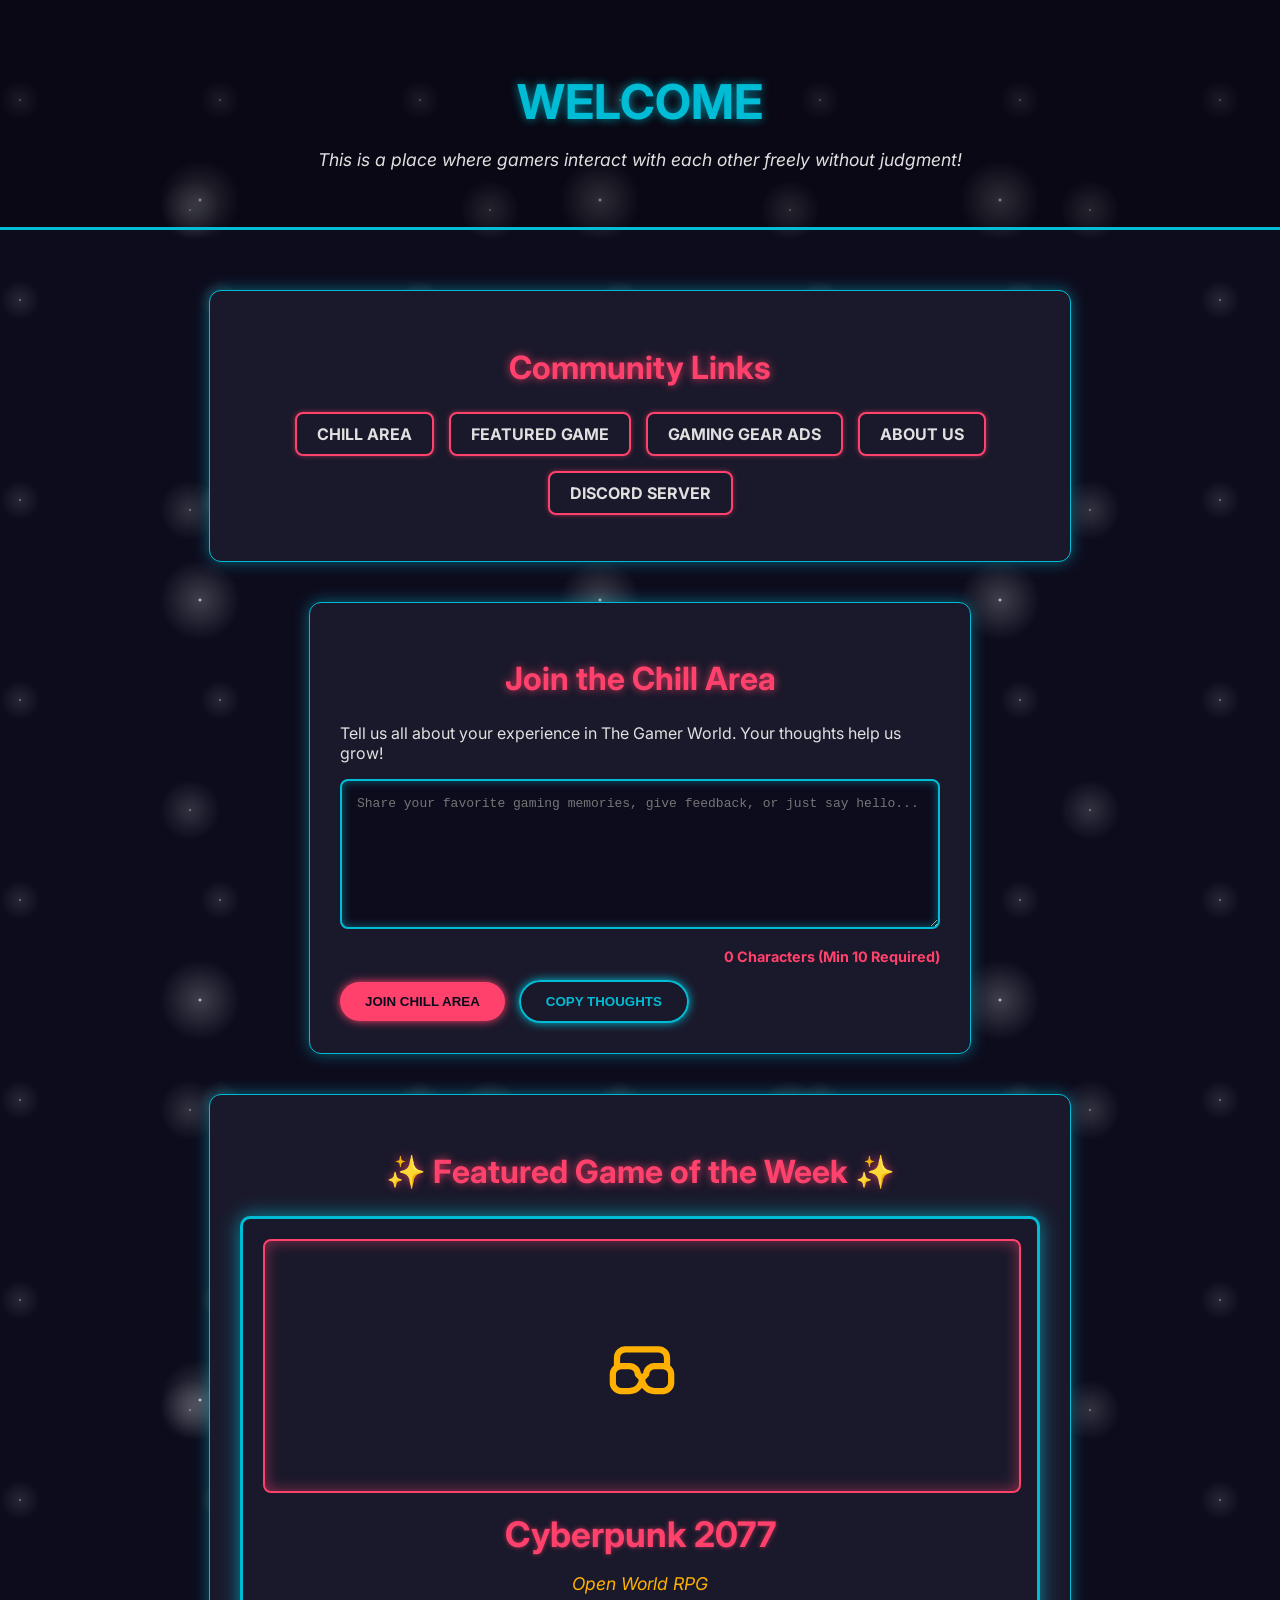
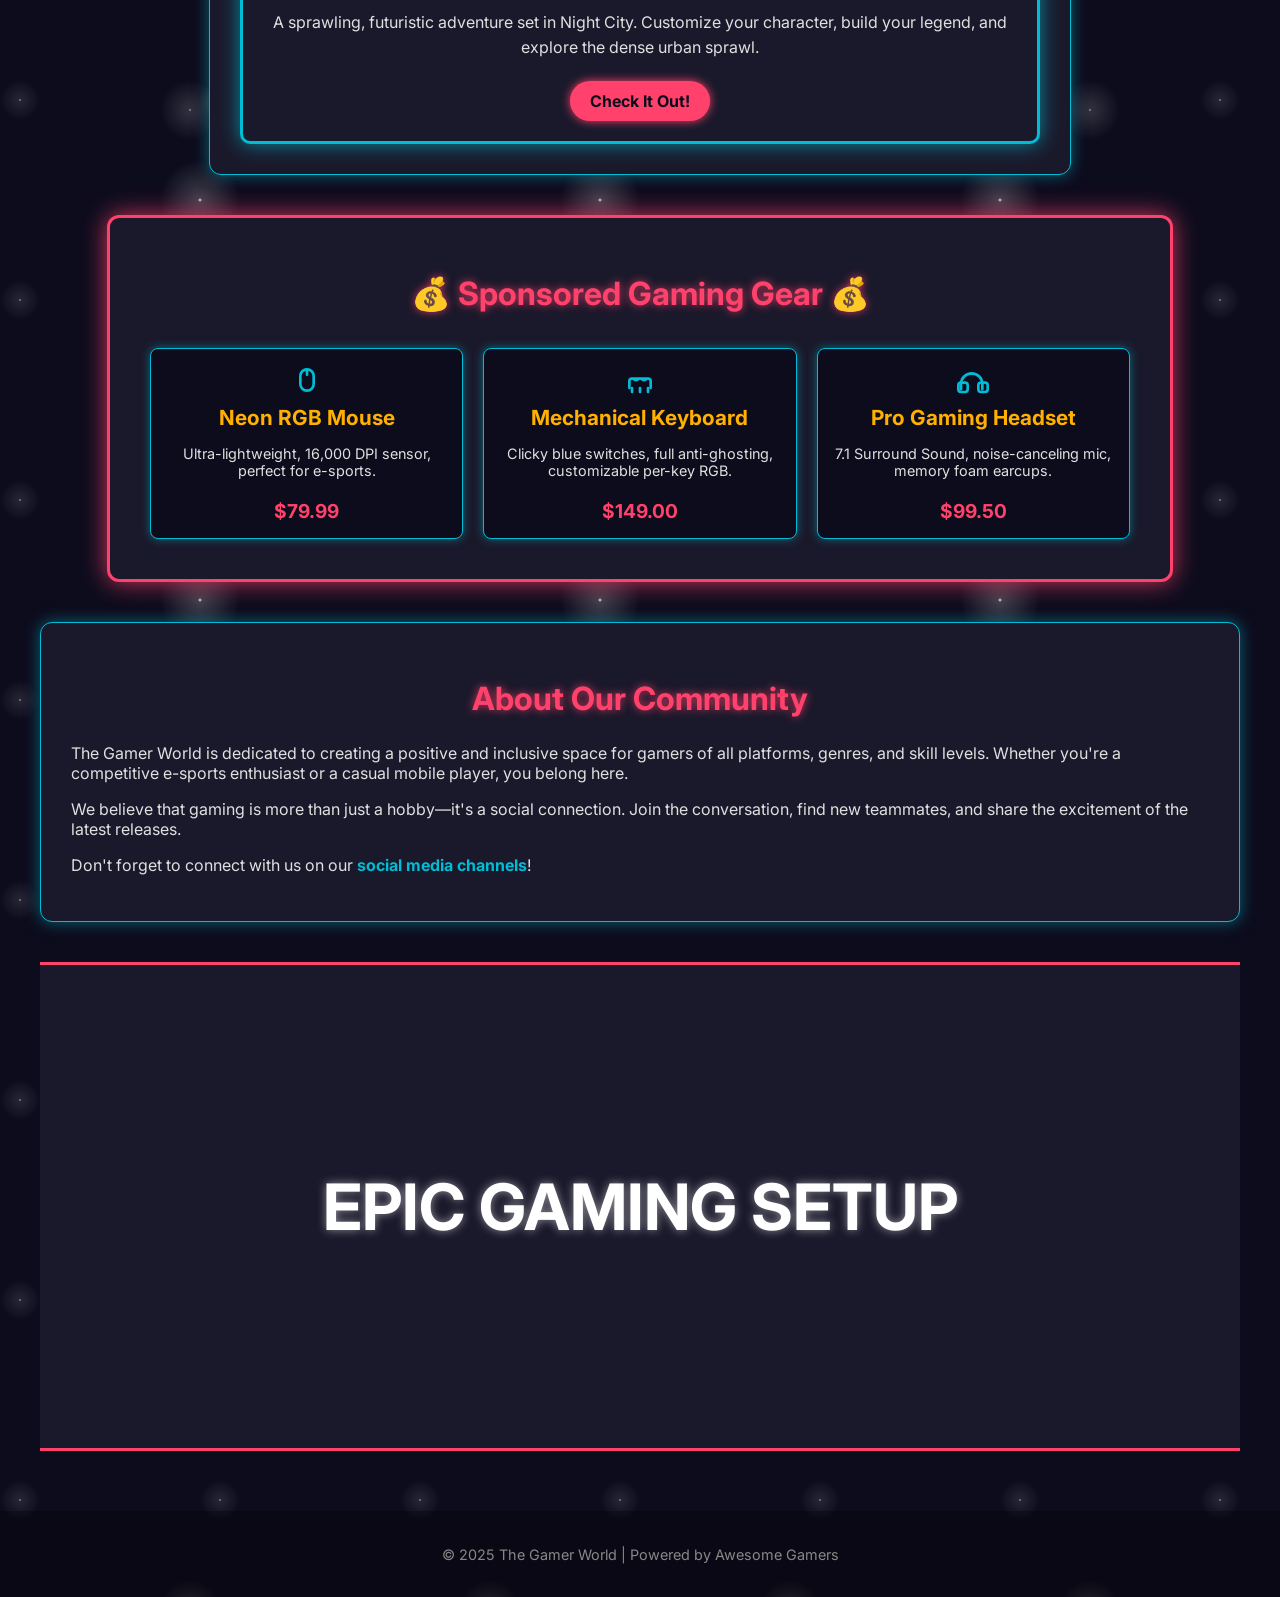
==== index.html @ a00417c7 "Added Google Search Console verification meta tag." ====
<!DOCTYPE html>
<html lang="en">
<head>
    <meta charset="UTF-8">
    <meta name="viewport" content="width=device-width, initial-scale=1.0">
    <title>The Gamer World</title>
    <!-- Google Site Verification Tag -->
    <meta name="google-site-verification" content="vQIybwmgZZuK87jZoPTFZIH_sVvdcBp50T0auGF4S3E" />
    <!-- End Google Site Verification Tag -->
    <link rel="stylesheet" href="styles.css">
    <link href="https://fonts.googleapis.com/css2?family=Inter:wght@400;700&display=swap" rel="stylesheet">
    <style>
        /* Use Inter font globally */
        body { font-family: 'Inter', sans-serif; }
    </style>
</head>
<body>

    <!-- Custom Message Box Overlay -->
    <div id="message-overlay" class="message-overlay">
        <div class="message-box">
            <h4 id="message-title">Alert!</h4>
            <p id="message-content">This is a custom message.</p>
            <button id="message-close-button" class="primary-button">OK, I'm Ready!</button>
        </div>
    </div>

    <!-- INTRUSIVE POP-UP AD -->
    <div id="popup-ad-overlay" class="popup-ad-overlay">
        <div class="popup-ad-box">
            <button id="ad-close-button" class="ad-close-button">X</button>
            <h3>STOP SCROLLING!</h3>
            <p>You've won a free, exclusive, limited-edition RGB Gaming Chair!</p>
            <a href="#" class="ad-cta">CLAIM YOUR PRIZE NOW!</a>
        </div>
    </div>

    <header>
        <h1>WELCOME</h1>
        <p class="tagline">This is a place where gamers interact with each other freely without judgment!</p>
    </header>

    <main>
        <!-- Community Links Section -->
        <section class="links-section">
            <h2 class="section-title">Community Links</h2>
            <nav>
                <ul>
                    <li><a href="#chill-area">Chill Area</a></li>
                    <li><a href="#featured-game-rotator">Featured Game</a></li>
                    <li><a href="#gaming-gear-ads">Gaming Gear Ads</a></li>
                    <li><a href="#about-community">About Us</a></li>
                    <li><a href="https://discord.gg/gaming" target="_blank">Discord Server</a></li>
                </ul>
            </nav>
        </section>

        <!-- Chill Area Section -->
        <section id="chill-area" class="chill-area">
            <h2 class="section-title">Join the Chill Area</h2>
            <p>Tell us all about your experience in The Gamer World. Your thoughts help us grow!</p>
            
            <textarea id="chill-text" placeholder="Share your favorite gaming memories, give feedback, or just say hello..."></textarea>
            
            <!-- Character Counter -->
            <div id="char-counter" class="counter-text">0 Characters (Min 10 Required)</div>
            
            <button id="chill-button" class="primary-button">Join Chill Area</button>
            <button id="copy-button" class="secondary-button">Copy Thoughts</button>
        </section>

        <!-- Featured Game Rotator Section -->
        <section id="featured-game-rotator" class="featured-game-rotator">
            <h2 class="section-title">✨ Featured Game of the Week ✨</h2>
            
            <div id="featured-game-container" class="featured-card">
                
                <!-- This area now only contains the SVG icon container -->
                <div id="game-placeholder" class="game-placeholder">
                    <div id="game-icon-container" style="width: 100px; height: 100px;"></div>
                </div>
                
                <div class="game-details">
                    <h3 id="game-title" class="game-title">Game Title Loading...</h3>
                    <p id="game-genre" class="game-genre">Genre Loading...</p>
                    <p id="game-description" class="game-description">Description loading...</p>
                    <a id="game-link" href="#" class="game-link" target="_blank">Check It Out!</a>
                </div>
            </div>
        </section>
        
        <!-- Gaming Gear Ads Section (New) -->
        <section id="gaming-gear-ads" class="ads-section">
            <h2 class="section-title">💰 Sponsored Gaming Gear 💰</h2>
            <div id="ad-container" class="ad-container">
                <!-- Ad Content will be dynamically inserted here by game.js -->
            </div>
        </section>

        <!-- About Community Section -->
        <section id="about-community" class="about-community">
            <h2 class="section-title">About Our Community</h2>
            <p>The Gamer World is dedicated to creating a positive and inclusive space for gamers of all platforms, genres, and skill levels. Whether you're a competitive e-sports enthusiast or a casual mobile player, you belong here.</p>
            <p>We believe that gaming is more than just a hobby—it's a social connection. Join the conversation, find new teammates, and share the excitement of the latest releases.</p>
            <p>Don't forget to connect with us on our <a href="https://twitter.com/TheGamerWorld" target="_blank" class="inline-link">social media channels</a>!</p>
        </section>

        <!-- Hero Image Placeholder (Fixed Background for Epic Setup) -->
        <div class="hero-image">
            <!-- The background color/image is set via CSS in styles.css -->
            <h2 style="color: white; padding: 100px 0; font-size: 4em; text-shadow: 0 0 10px rgba(255, 255, 255, 0.5);">EPIC GAMING SETUP</h2>
        </div>
    </main>

    <footer>
        <p>&copy; 2025 The Gamer World | Powered by Awesome Gamers</p>
    </footer>

    <script src="game.js"></script>
</body>
</html>
---- styles.css ----
/* --- Global Styles --- */
:root {
    --color-background: #0d0c1d;
    --color-neon-pink: #ff416c;
    --color-neon-cyan: #00bcd4;
    --color-neon-yellow: #ffb000;
    --color-text-light: #e0e0e0;
    --color-card-bg: #1a192b;
}

body {
    background-color: var(--color-background);
    color: var(--color-text-light);
    margin: 0;
    padding: 0;
    min-height: 100vh;
    box-sizing: border-box;
    /* Starfield effect */
    background-image: radial-gradient(white, rgba(255, 255, 255, 0.2) 2px, transparent 40px),
                      radial-gradient(white, rgba(255, 255, 255, 0.15) 1px, transparent 30px),
                      radial-gradient(white, rgba(255, 255, 255, 0.1) 1px, transparent 20px);
    background-size: 400px 400px, 300px 300px, 200px 200px;
    background-position: 0 0, 40px 60px, 120px 200px;
    animation: starfield 60s linear infinite;
}

@keyframes starfield {
    from {
        background-position: 0 0, 40px 60px, 120px 200px;
    }
    to {
        background-position: 400px 400px, 440px 460px, 520px 600px;
    }
}

main {
    max-width: 1200px;
    margin: 0 auto;
    padding: 20px;
}

section {
    background-color: var(--color-card-bg);
    border: 1px solid var(--color-neon-cyan);
    border-radius: 12px;
    padding: 30px;
    margin-bottom: 40px;
    box-shadow: 0 0 15px rgba(0, 188, 212, 0.5); /* Cyan glow */
    transition: transform 0.3s ease-in-out;
}

section:hover {
    transform: translateY(-5px);
}

.section-title {
    color: var(--color-neon-pink);
    text-align: center;
    font-size: 2em;
    margin-bottom: 25px;
    text-shadow: 0 0 8px rgba(255, 65, 108, 0.8);
}

/* --- Header --- */
header {
    text-align: center;
    padding: 40px 20px;
    background: rgba(0, 0, 0, 0.3);
    border-bottom: 3px solid var(--color-neon-cyan);
}

header h1 {
    font-size: 3em;
    color: var(--color-neon-cyan);
    text-shadow: 0 0 10px rgba(0, 188, 212, 0.7);
    margin-bottom: 5px;
}

.tagline {
    color: var(--color-text-light);
    font-style: italic;
    font-size: 1.1em;
}

/* --- Community Links --- */
.links-section {
    max-width: 800px;
    margin: 40px auto;
}

.links-section nav ul {
    list-style: none;
    padding: 0;
    display: flex;
    flex-wrap: wrap;
    justify-content: center;
    gap: 15px;
}

.links-section nav li a {
    display: block;
    padding: 10px 20px;
    text-decoration: none;
    color: var(--color-text-light);
    background: var(--color-card-bg);
    border: 2px solid var(--color-neon-pink);
    border-radius: 8px;
    transition: all 0.3s ease;
    text-transform: uppercase;
    font-weight: bold;
    box-shadow: 0 0 5px rgba(255, 65, 108, 0.5);
}

.links-section nav li a:hover {
    color: var(--color-background);
    background: var(--color-neon-pink);
    box-shadow: 0 0 20px rgba(255, 65, 108, 1);
    transform: scale(1.05);
}


/* --- Chill Area --- */
.chill-area {
    max-width: 600px;
    margin: 40px auto;
}

#chill-text {
    width: 100%;
    height: 150px;
    padding: 15px;
    margin-bottom: 15px;
    border: 2px solid var(--color-neon-cyan);
    border-radius: 8px;
    background-color: var(--color-background);
    color: var(--color-text-light);
    font-size: 1em;
    resize: vertical;
    box-sizing: border-box;
    box-shadow: inset 0 0 10px rgba(0, 188, 212, 0.5);
}

#chill-text:focus {
    outline: none;
    border-color: var(--color-neon-pink);
    box-shadow: 0 0 15px rgba(255, 65, 108, 0.7), inset 0 0 10px rgba(255, 65, 108, 0.5);
}

.counter-text {
    text-align: right;
    font-size: 0.9em;
    margin-bottom: 15px;
    color: var(--color-neon-cyan);
}

.primary-button, .secondary-button {
    padding: 12px 25px;
    border: none;
    border-radius: 25px;
    cursor: pointer;
    font-weight: bold;
    transition: all 0.3s ease;
    text-transform: uppercase;
    margin-right: 10px;
}

.primary-button {
    background-color: var(--color-neon-pink);
    color: var(--color-background);
    box-shadow: 0 0 10px var(--color-neon-pink);
}

.primary-button:hover {
    background-color: #ff608c;
    box-shadow: 0 0 25px var(--color-neon-pink);
    transform: translateY(-2px);
}

.secondary-button {
    background-color: transparent;
    color: var(--color-neon-cyan);
    border: 2px solid var(--color-neon-cyan);
    box-shadow: 0 0 10px var(--color-neon-cyan);
}

.secondary-button:hover {
    background-color: var(--color-neon-cyan);
    color: var(--color-background);
    box-shadow: 0 0 25px var(--color-neon-cyan);
    transform: translateY(-2px);
}

/* --- Featured Game Rotator --- */
.featured-game-rotator {
    max-width: 800px;
    margin: 40px auto;
}

.featured-card {
    display: flex;
    flex-direction: column;
    background-color: #1a192b; /* Slightly darker than section background for contrast */
    padding: 20px;
    border-radius: 10px;
    box-shadow: 0 0 20px rgba(0, 188, 212, 0.7);
    border: 3px solid var(--color-neon-cyan);
    transition: opacity 0.5s ease-in-out; /* For JS fade effect */
}

/* Centering the icon within the placeholder box */
.game-placeholder {
    width: 100%;
    height: 250px; /* Fixed height for visual consistency */
    background-color: rgba(26, 25, 43, 0.8);
    border: 2px solid var(--color-neon-pink);
    border-radius: 8px;
    margin-bottom: 20px;
    display: flex;
    justify-content: center;
    align-items: center;
    text-align: center;
    overflow: hidden;
    box-shadow: inset 0 0 15px rgba(255, 65, 108, 0.5);
}

.game-title {
    color: var(--color-neon-pink);
    font-size: 2.2em;
    margin-top: 0;
    margin-bottom: 5px;
    text-shadow: 0 0 5px rgba(255, 65, 108, 0.6);
    text-align: center;
}

.game-genre {
    color: var(--color-neon-yellow);
    font-size: 1.1em;
    font-style: italic;
    margin-bottom: 15px;
    text-align: center;
}

.game-description {
    line-height: 1.6;
    margin-bottom: 20px;
    text-align: center;
}

.game-link {
    display: block;
    width: fit-content;
    margin: 0 auto;
    padding: 10px 20px;
    text-decoration: none;
    color: var(--color-background);
    background-color: var(--color-neon-pink);
    border-radius: 20px;
    font-weight: bold;
    transition: background-color 0.3s, box-shadow 0.3s;
    box-shadow: 0 0 10px var(--color-neon-pink);
}

.game-link:hover {
    background-color: #ff608c;
    box-shadow: 0 0 20px var(--color-neon-pink);
}

/* --- Ads Section --- */
.ads-section {
    max-width: 1000px;
    margin: 40px auto;
    border: 3px solid var(--color-neon-pink); /* Strong neon border for ads */
    box-shadow: 0 0 25px rgba(255, 65, 108, 0.8);
}

.ad-container {
    display: grid;
    grid-template-columns: repeat(auto-fit, minmax(280px, 1fr));
    gap: 20px;
    padding: 10px;
}

.ad-card {
    background-color: var(--color-background);
    border: 1px solid var(--color-neon-cyan);
    border-radius: 8px;
    padding: 15px;
    text-align: center;
    box-shadow: 0 0 10px rgba(0, 188, 212, 0.5);
    transition: transform 0.3s, box-shadow 0.3s;
    text-decoration: none; /* Make the card clickable */
    color: inherit;
    display: flex;
    flex-direction: column;
    justify-content: space-between;
}

.ad-card:hover {
    transform: scale(1.03);
    box-shadow: 0 0 20px var(--color-neon-yellow);
}

.ad-card h4 {
    color: var(--color-neon-yellow);
    font-size: 1.3em;
    margin: 5px 0 10px 0;
}

.ad-card p {
    font-size: 0.9em;
    margin-bottom: 10px;
}

.ad-price {
    color: var(--color-neon-pink);
    font-weight: bold;
    font-size: 1.2em;
    margin-top: 10px;
}

/* --- About Community --- */
.inline-link {
    color: var(--color-neon-cyan);
    text-decoration: none;
    font-weight: bold;
    transition: color 0.3s;
}

.inline-link:hover {
    color: var(--color-neon-pink);
}

/* --- Hero Image (Epic Setup) --- */
.hero-image {
    text-align: center;
    background-color: #1a192b; 
    padding: 50px 20px;
    margin-bottom: 40px;
    border-top: 3px solid var(--color-neon-pink);
    border-bottom: 3px solid var(--color-neon-pink);
}

/* --- Footer --- */
footer {
    text-align: center;
    padding: 20px 0;
    font-size: 0.9em;
    color: #888;
    background: rgba(0, 0, 0, 0.3);
}

/* --- Custom Message Box (Replaces alert) --- */
.message-overlay {
    position: fixed;
    top: 0;
    left: 0;
    width: 100%;
    height: 100%;
    background-color: rgba(0, 0, 0, 0.8);
    display: none;
    justify-content: center;
    align-items: center;
    z-index: 1000;
}

.message-overlay.visible {
    display: flex;
}

.message-box {
    background-color: var(--color-card-bg);
    padding: 30px;
    border-radius: 15px;
    box-shadow: 0 0 30px var(--color-neon-cyan);
    text-align: center;
    max-width: 400px;
    border: 2px solid var(--color-neon-cyan);
}

.message-box h4 {
    color: var(--color-neon-pink);
    font-size: 1.5em;
    margin-top: 0;
    text-shadow: 0 0 5px rgba(255, 65, 108, 0.8);
}

.message-box p {
    color: var(--color-text-light);
    margin-bottom: 20px;
}

/* --- Pop-up Ad Overlay (Intrusive Ad) --- */
.popup-ad-overlay {
    position: fixed;
    top: 0;
    left: 0;
    width: 100%;
    height: 100%;
    background-color: rgba(0, 0, 0, 0.9);
    display: none; /* Hidden by default */
    justify-content: center;
    align-items: center;
    z-index: 2000; /* Higher than message overlay */
    backdrop-filter: blur(5px);
}

.popup-ad-overlay.visible {
    display: flex;
}

.popup-ad-box {
    position: relative;
    background-color: #000000; /* Pure black for contrast */
    padding: 30px;
    border-radius: 15px;
    box-shadow: 0 0 40px var(--color-neon-yellow), 0 0 10px var(--color-neon-pink);
    text-align: center;
    max-width: 500px;
    width: 90%;
    border: 5px solid var(--color-neon-yellow);
    transform: scale(0.8);
    opacity: 0;
    /* Aggressive animation for pop-in */
    animation: popup-enter 0.4s cubic-bezier(0.68, -0.55, 0.27, 1.55) forwards; 
    cursor: pointer;
}

@keyframes popup-enter {
    to {
        transform: scale(1) rotateZ(1deg); /* Slight rotation to feel obnoxious */
        opacity: 1;
    }
}

.popup-ad-box h3 {
    color: var(--color-neon-pink);
    font-size: 2.5em;
    text-shadow: 0 0 10px var(--color-neon-pink);
    margin-top: 0;
    animation: pulse 1.5s infinite alternate; /* Pulsating text effect */
}

.popup-ad-box p {
    color: var(--color-text-light);
    margin-bottom: 20px;
    font-size: 1.2em;
}

.popup-ad-box .ad-cta {
    display: inline-block;
    padding: 15px 30px;
    background: var(--color-neon-yellow);
    color: var(--color-background);
    text-decoration: none;
    font-weight: bold;
    border-radius: 30px;
    box-shadow: 0 0 20px var(--color-neon-yellow);
    transition: transform 0.2s;
}

.popup-ad-box .ad-cta:hover {
    transform: scale(1.05);
}

.ad-close-button {
    position: absolute;
    top: -15px;
    right: -15px;
    width: 40px;
    height: 40px;
    border-radius: 50%;
    background: var(--color-neon-pink);
    color: var(--color-background);
    border: 3px solid var(--color-neon-yellow);
    font-size: 1.2em;
    font-weight: bold;
    cursor: pointer;
    box-shadow: 0 0 15px var(--color-neon-pink);
    line-height: 1;
    z-index: 2001;
    transition: transform 0.2s, background-color 0.2s;
}

.ad-close-button:hover {
    transform: rotate(90deg) scale(1.1);
    background-color: #ff608c;
}

@keyframes pulse {
    from { text-shadow: 0 0 5px var(--color-neon-pink), 0 0 15px rgba(255, 65, 108, 0.4); }
    to { text-shadow: 0 0 10px var(--color-neon-pink), 0 0 25px rgba(255, 65, 108, 0.8); }
}

/* --- Responsive Adjustments --- */
@media (max-width: 600px) {
    .links-section nav ul {
        flex-direction: column;
        gap: 10px;
    }

    .links-section nav li a {
        width: 100%;
        text-align: center;
    }

    .primary-button, .secondary-button {
        display: block;
        width: 100%;
        margin-right: 0;
        margin-bottom: 10px;
    }

    header h1 {
        font-size: 2em;
    }

    .popup-ad-box {
        padding: 20px;
        transform: scale(1) rotateZ(0deg) !important; /* Remove rotation on small screens */
    }
    
    @keyframes popup-enter {
        to {
            transform: scale(1) rotateZ(0deg); 
            opacity: 1;
        }
    }
    
    .popup-ad-box h3 {
        font-size: 1.8em;
    }
}
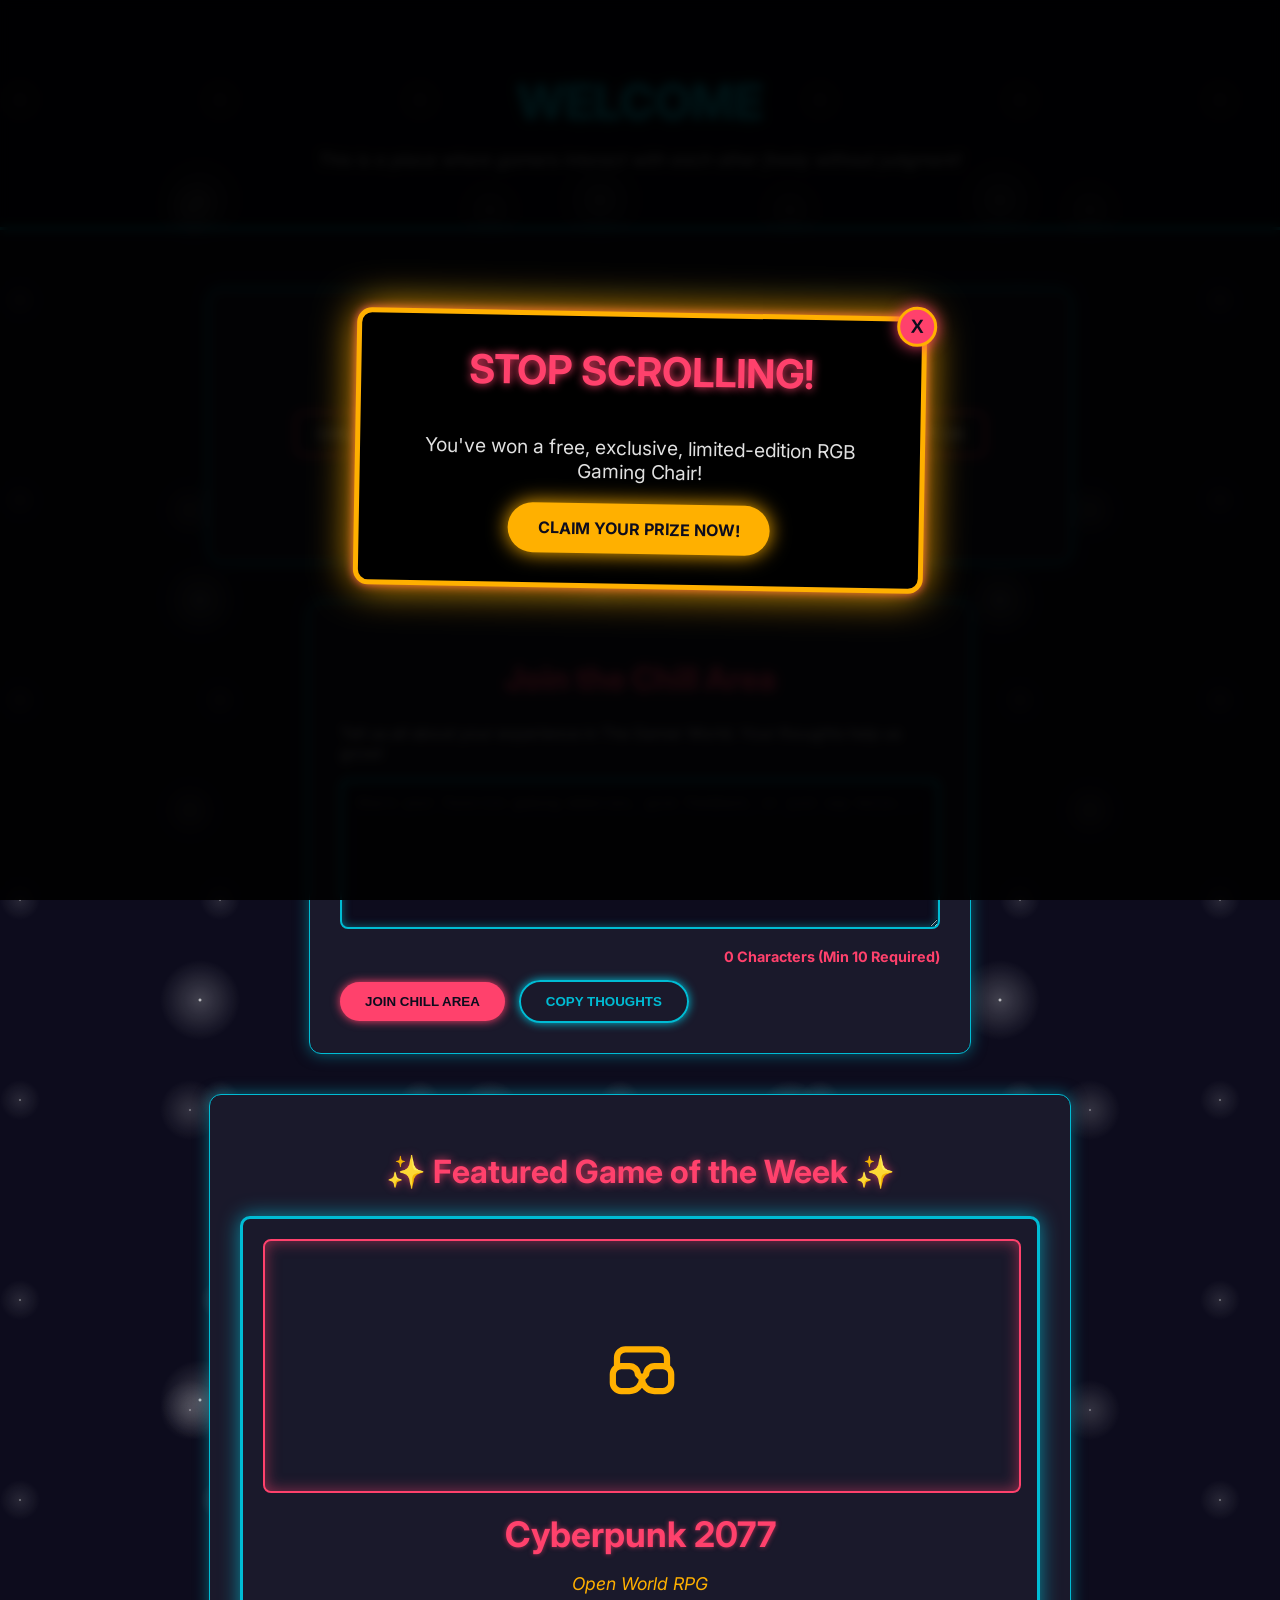
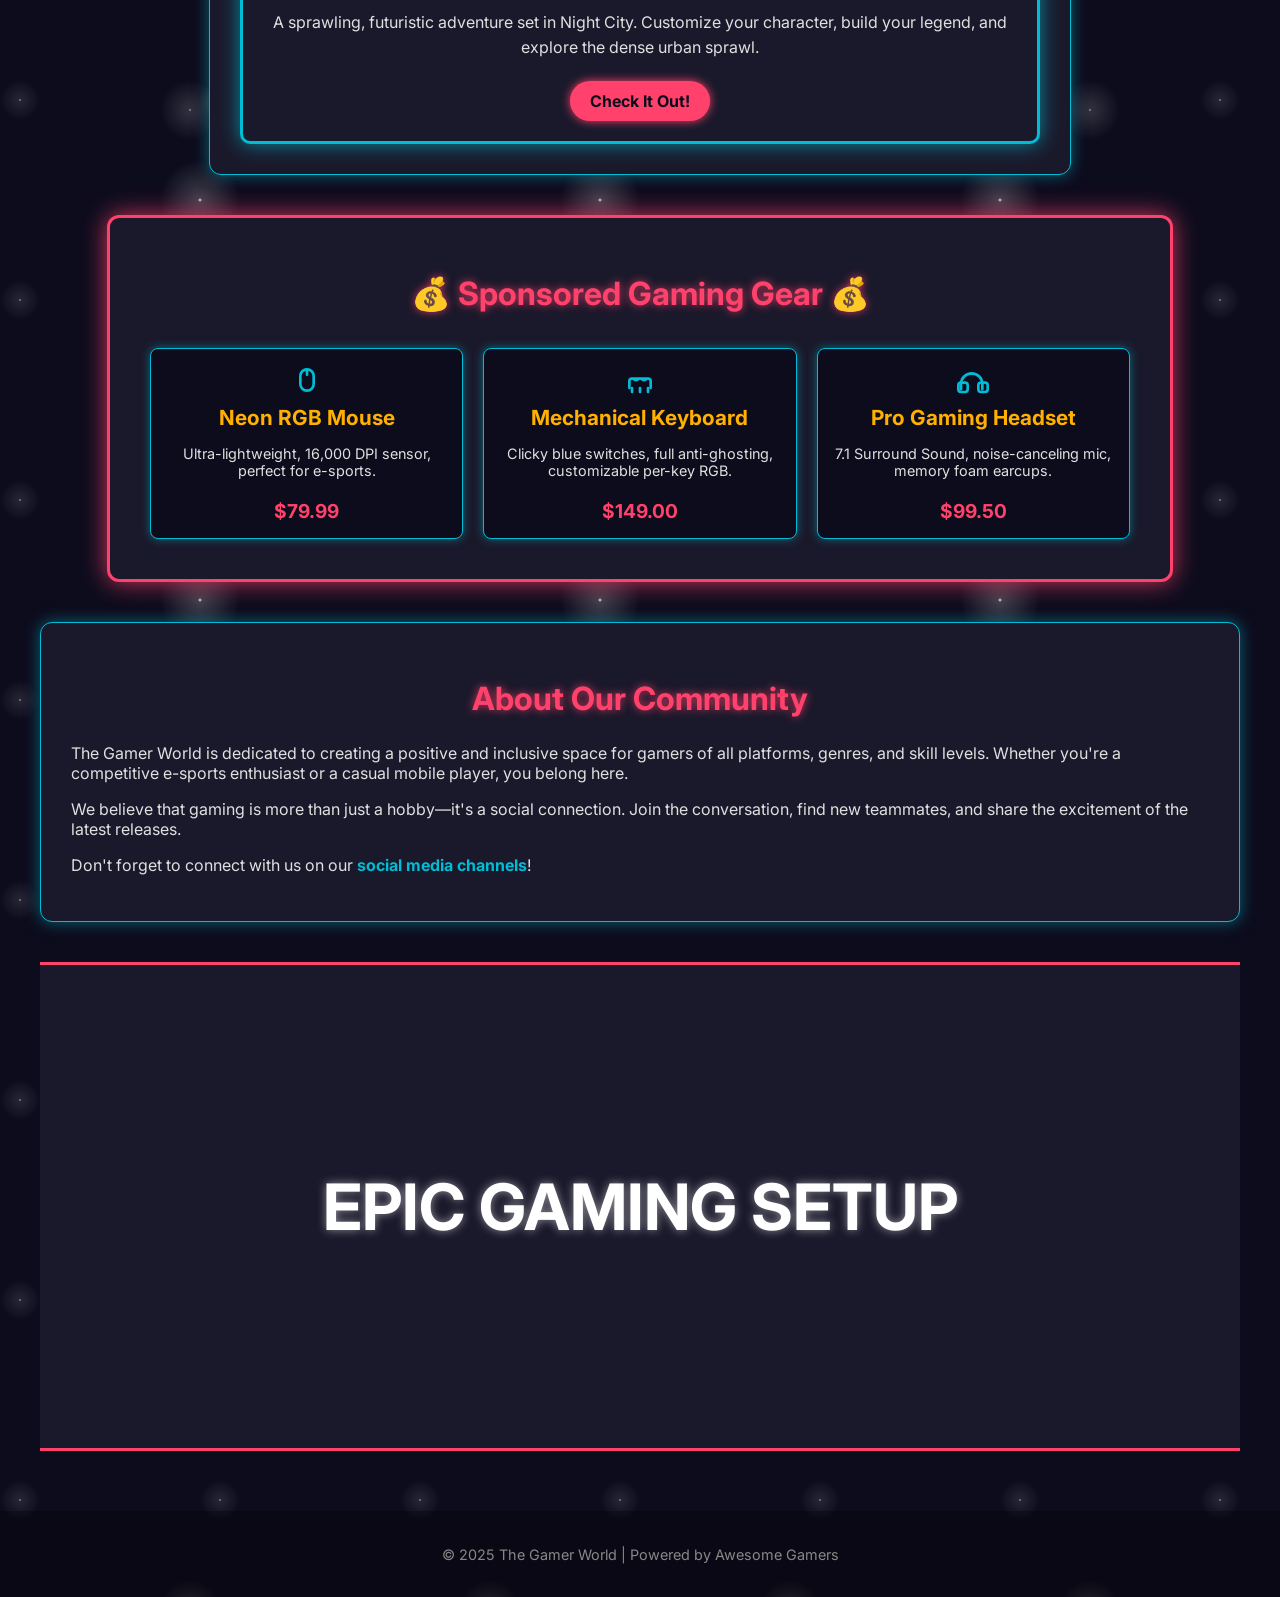
==== commit dafb106b: "Integrated Google Tag Manager scripts for verification and tracking." ====
--- a/index.html
+++ b/index.html
@@ -4,9 +4,15 @@
     <meta charset="UTF-8">
     <meta name="viewport" content="width=device-width, initial-scale=1.0">
     <title>The Gamer World</title>
-    <!-- Google Site Verification Tag -->
-    <meta name="google-site-verification" content="vQIybwmgZZuK87jZoPTFZIH_sVvdcBp50T0auGF4S3E" />
-    <!-- End Google Site Verification Tag -->
+    
+    <!-- Google Tag Manager HEAD Code (Part 1) -->
+    <script>(function(w,d,s,l,i){w[l]=w[l]||[];w[l].push({'gtm.start':
+    new Date().getTime(),event:'gtm.js'});var f=d.getElementsByTagName(s)[0],
+    j=d.createElement(s),dl=l!='dataLayer'?'&l='+l:'';j.async=true;j.src=
+    'https://www.googletagmanager.com/gtm.js?id='+i+dl;f.parentNode.insertBefore(j,f);
+    })(window,document,'script','dataLayer','GTM-M9M32CRD');</script>
+    <!-- End Google Tag Manager -->
+    
     <link rel="stylesheet" href="styles.css">
     <link href="https://fonts.googleapis.com/css2?family=Inter:wght@400;700&display=swap" rel="stylesheet">
     <style>
@@ -15,6 +21,11 @@
     </style>
 </head>
 <body>
+
+    <!-- Google Tag Manager BODY Code (Part 2 - NoScript) -->
+    <noscript><iframe src="https://www.googletagmanager.com/ns.html?id=GTM-M9M32CRD"
+    height="0" width="0" style="display:none;visibility:hidden"></iframe></noscript>
+    <!-- End Google Tag Manager (noscript) -->
 
     <!-- Custom Message Box Overlay -->
     <div id="message-overlay" class="message-overlay">
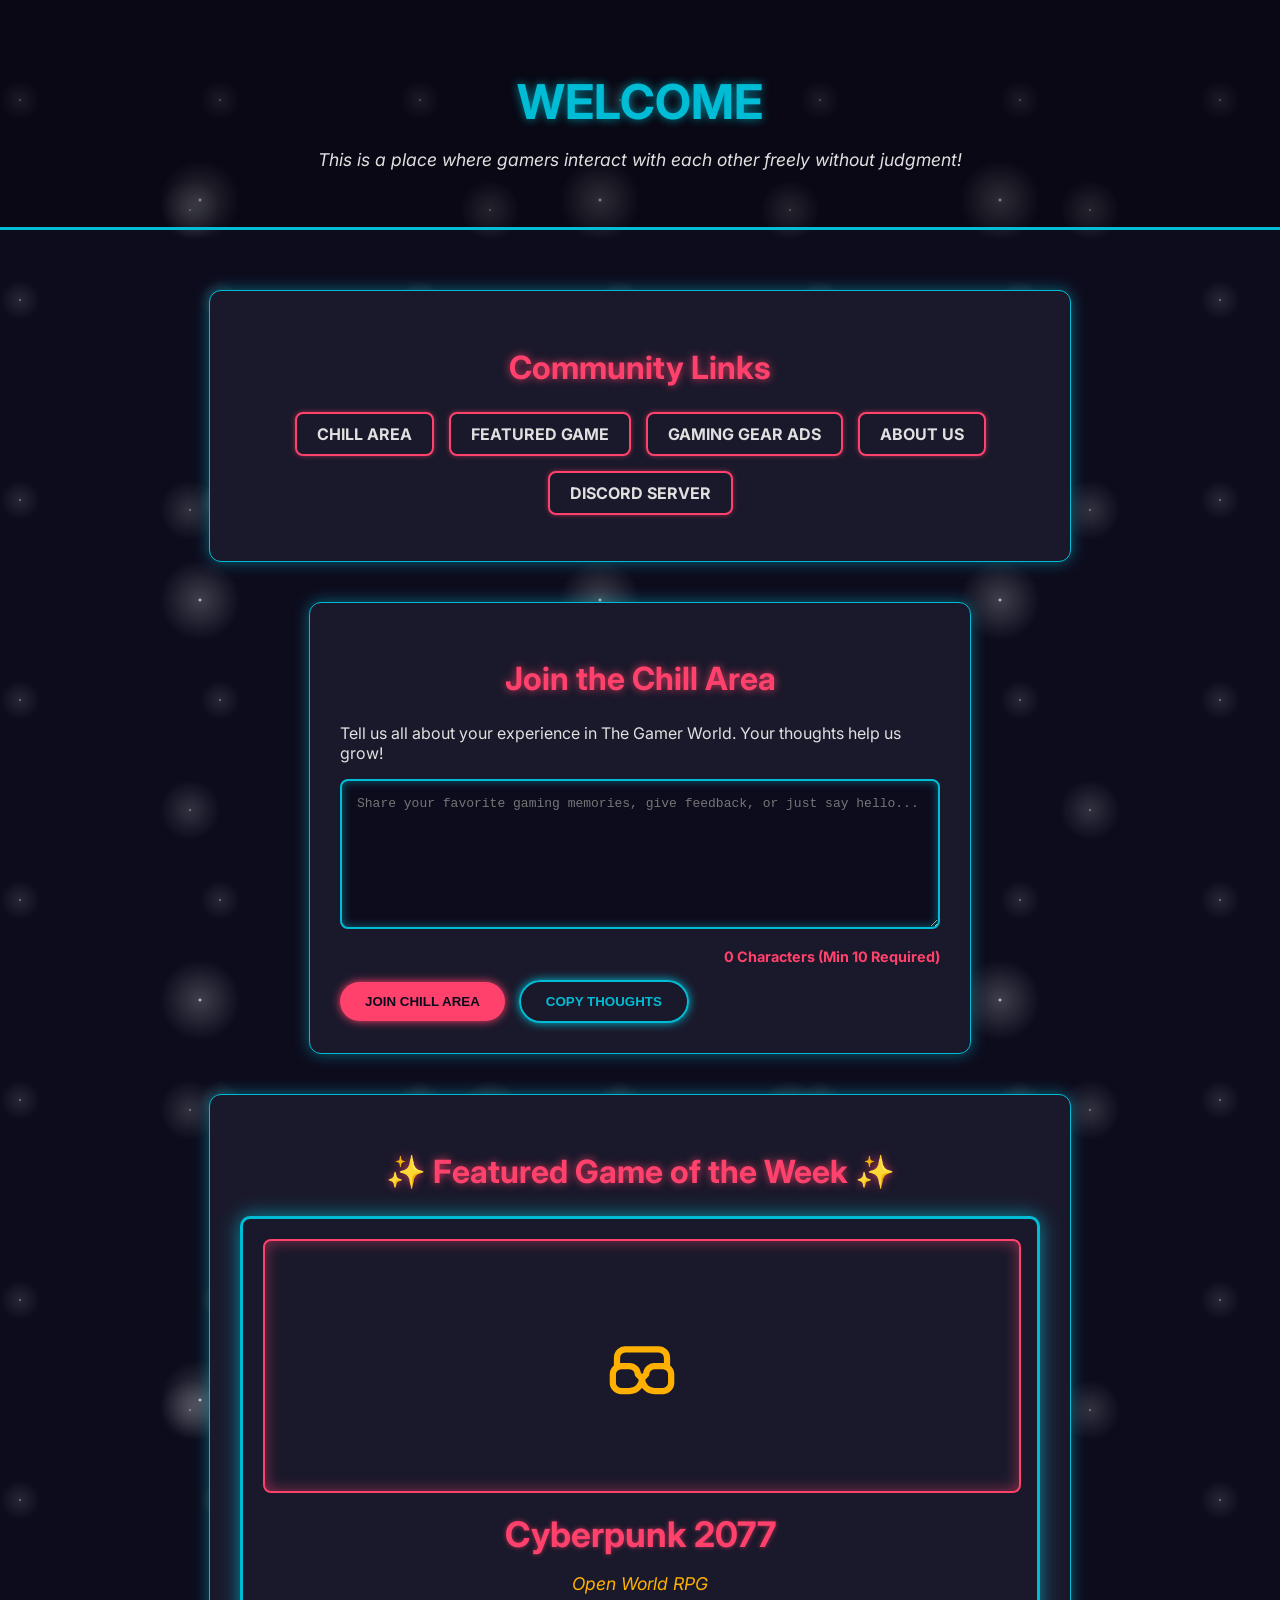
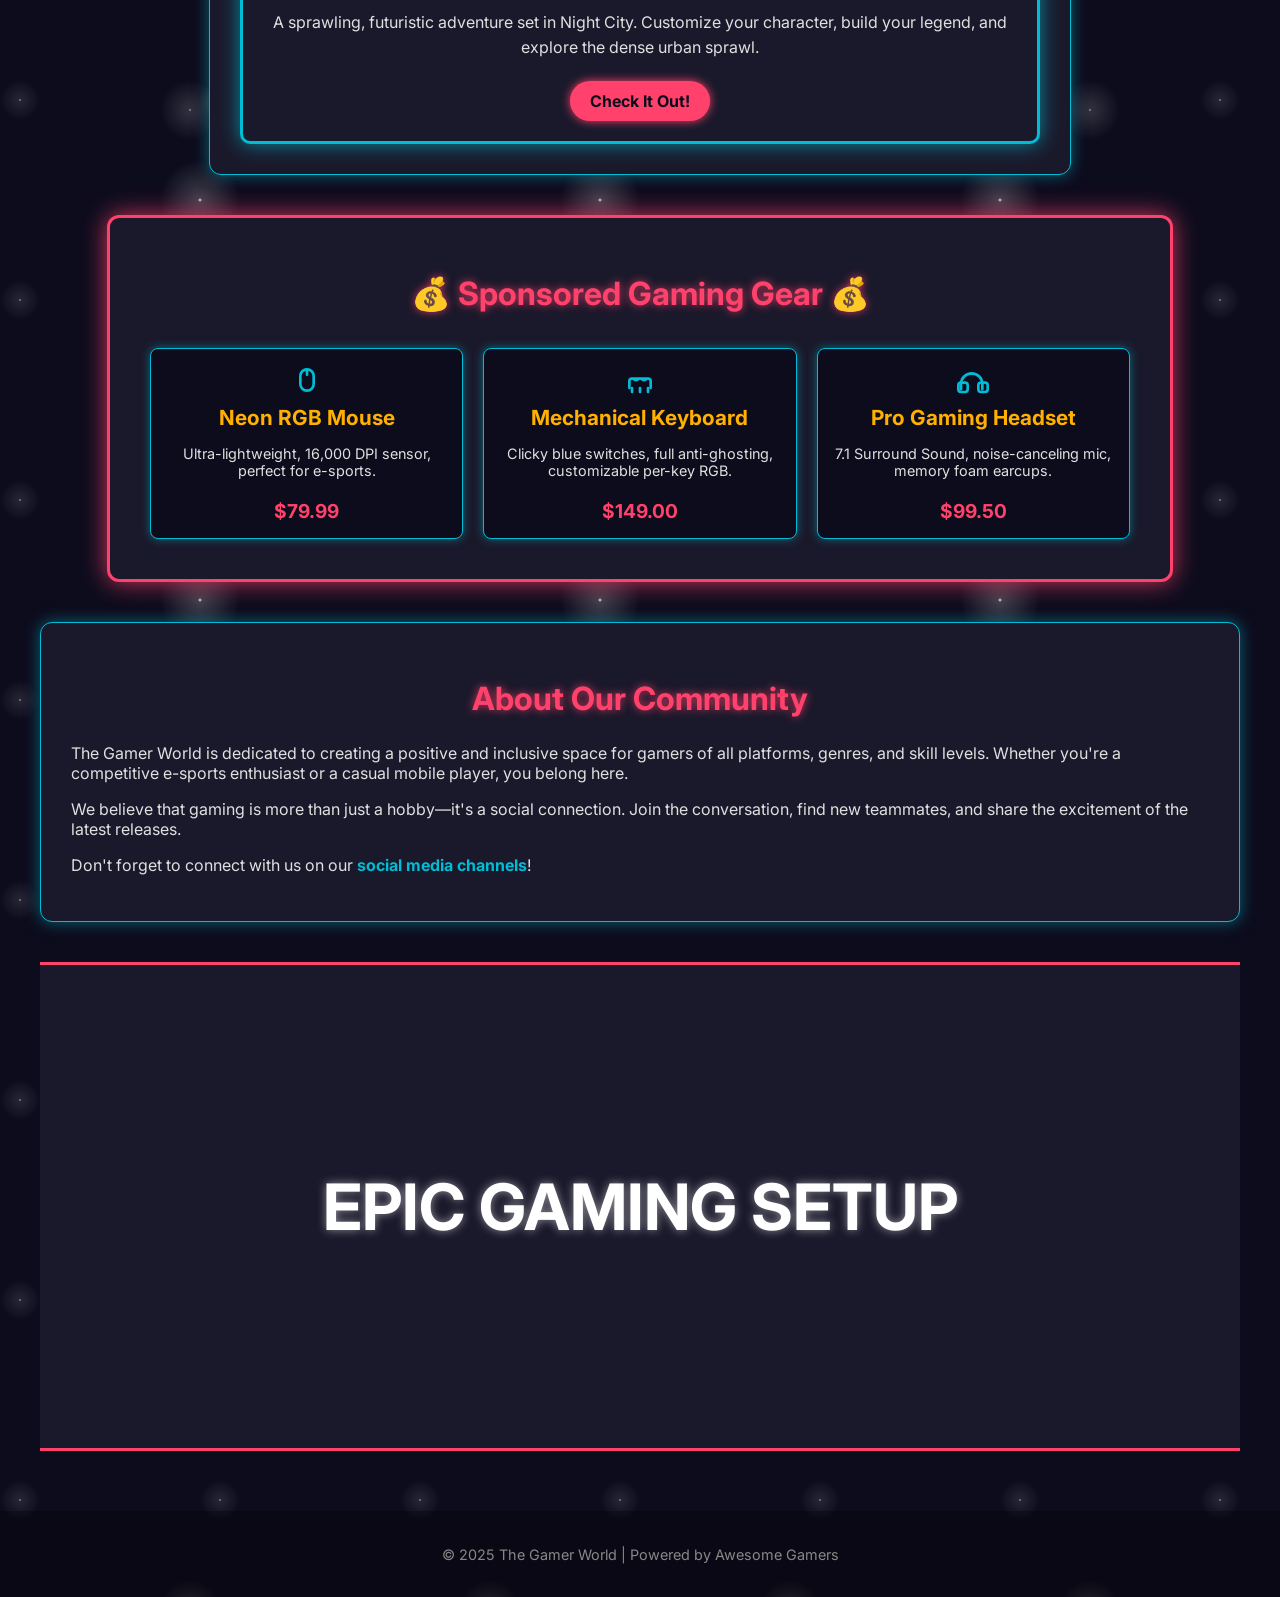
==== commit 580386a6: "Removing complex GTM, reverting to simple HTML Meta Tag for GSC verification." ====
--- a/index.html
+++ b/index.html
@@ -5,13 +5,9 @@
     <meta name="viewport" content="width=device-width, initial-scale=1.0">
     <title>The Gamer World</title>
     
-    <!-- Google Tag Manager HEAD Code (Part 1) -->
-    <script>(function(w,d,s,l,i){w[l]=w[l]||[];w[l].push({'gtm.start':
-    new Date().getTime(),event:'gtm.js'});var f=d.getElementsByTagName(s)[0],
-    j=d.createElement(s),dl=l!='dataLayer'?'&l='+l:'';j.async=true;j.src=
-    'https://www.googletagmanager.com/gtm.js?id='+i+dl;f.parentNode.insertBefore(j,f);
-    })(window,document,'script','dataLayer','GTM-M9M32CRD');</script>
-    <!-- End Google Tag Manager -->
+    <!-- FINAL Google Site Verification Tag (Simplest Method) -->
+    <meta name="google-site-verification" content="vQIybwmgZZuK87jZoPTFZIH_sVvdcBp50T0auGF4S3E" />
+    <!-- End Google Site Verification Tag -->
     
     <link rel="stylesheet" href="styles.css">
     <link href="https://fonts.googleapis.com/css2?family=Inter:wght@400;700&display=swap" rel="stylesheet">
@@ -21,11 +17,6 @@
     </style>
 </head>
 <body>
-
-    <!-- Google Tag Manager BODY Code (Part 2 - NoScript) -->
-    <noscript><iframe src="https://www.googletagmanager.com/ns.html?id=GTM-M9M32CRD"
-    height="0" width="0" style="display:none;visibility:hidden"></iframe></noscript>
-    <!-- End Google Tag Manager (noscript) -->
 
     <!-- Custom Message Box Overlay -->
     <div id="message-overlay" class="message-overlay">
--- a/styles.css
+++ b/styles.css
@@ -529,4 +529,6 @@
     .popup-ad-box h3 {
         font-size: 1.8em;
     }
-}+}
+/* Final cache-busting comment 
+*/
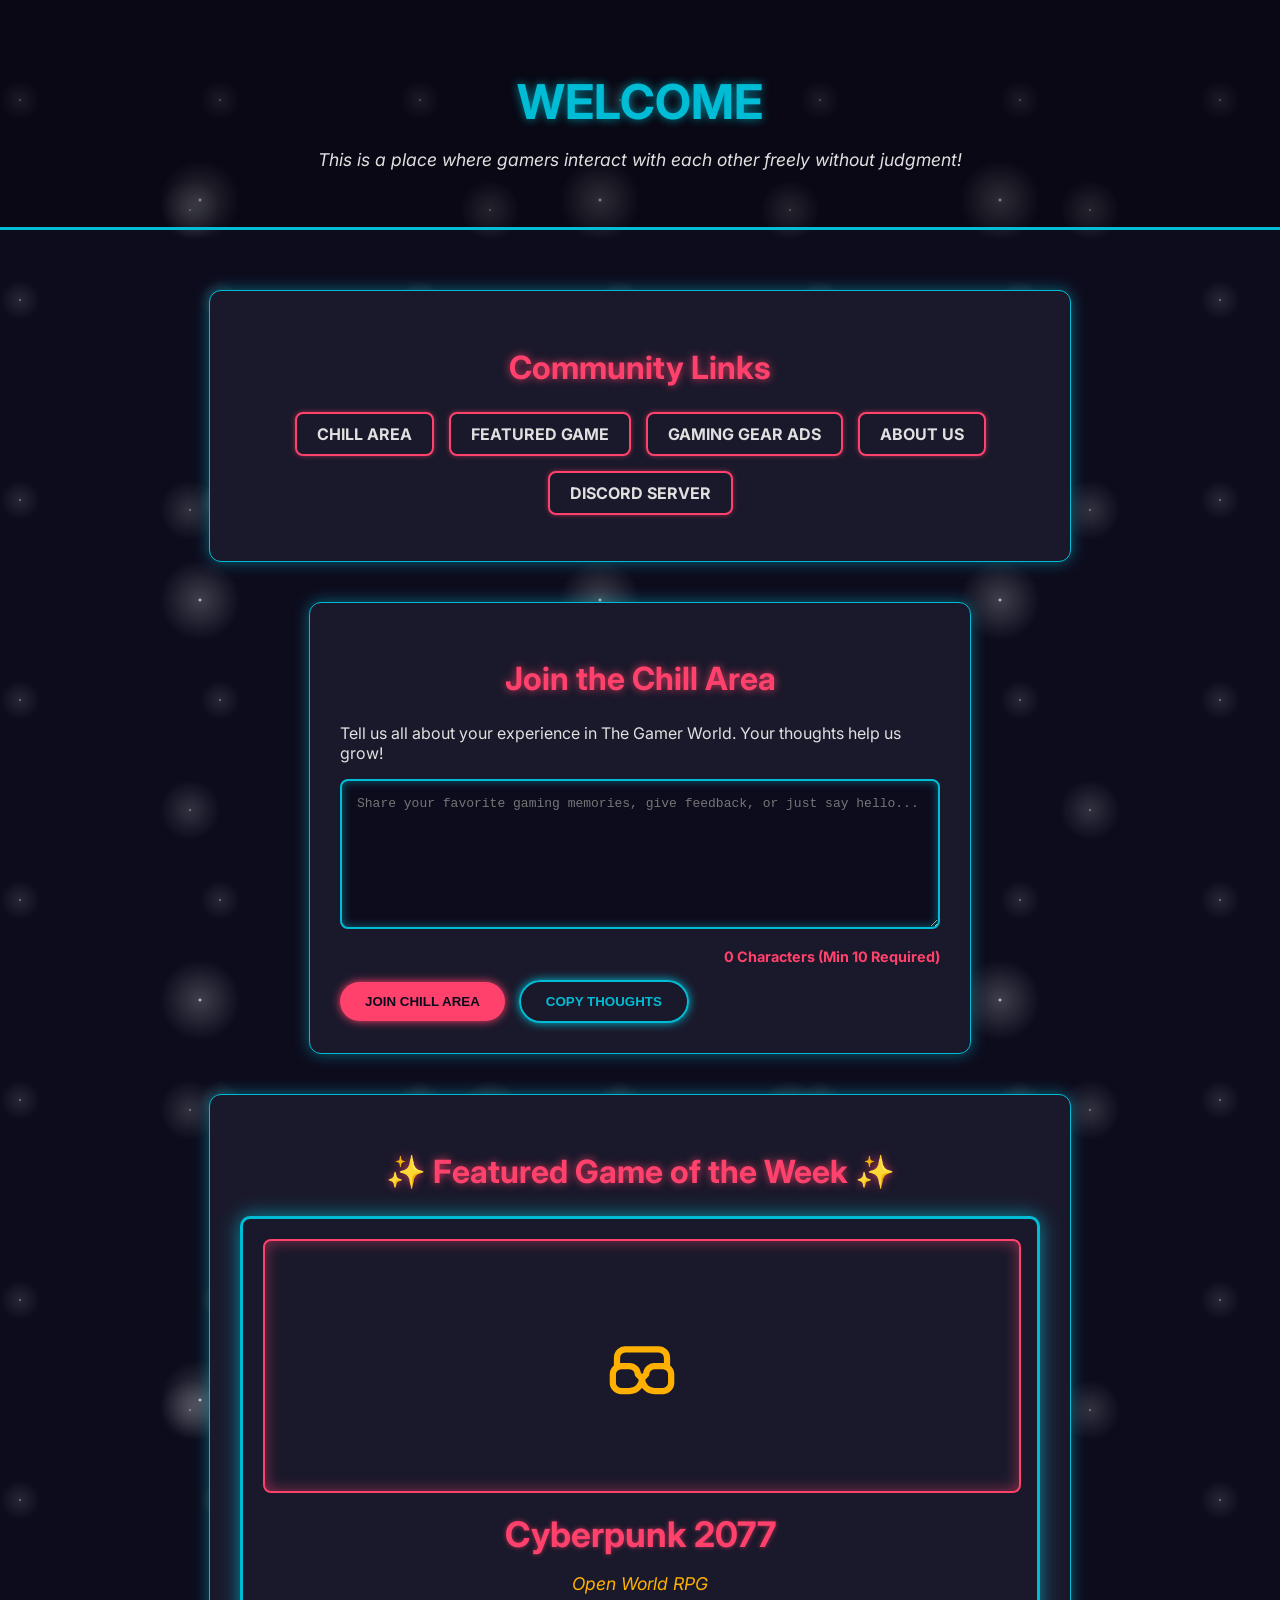
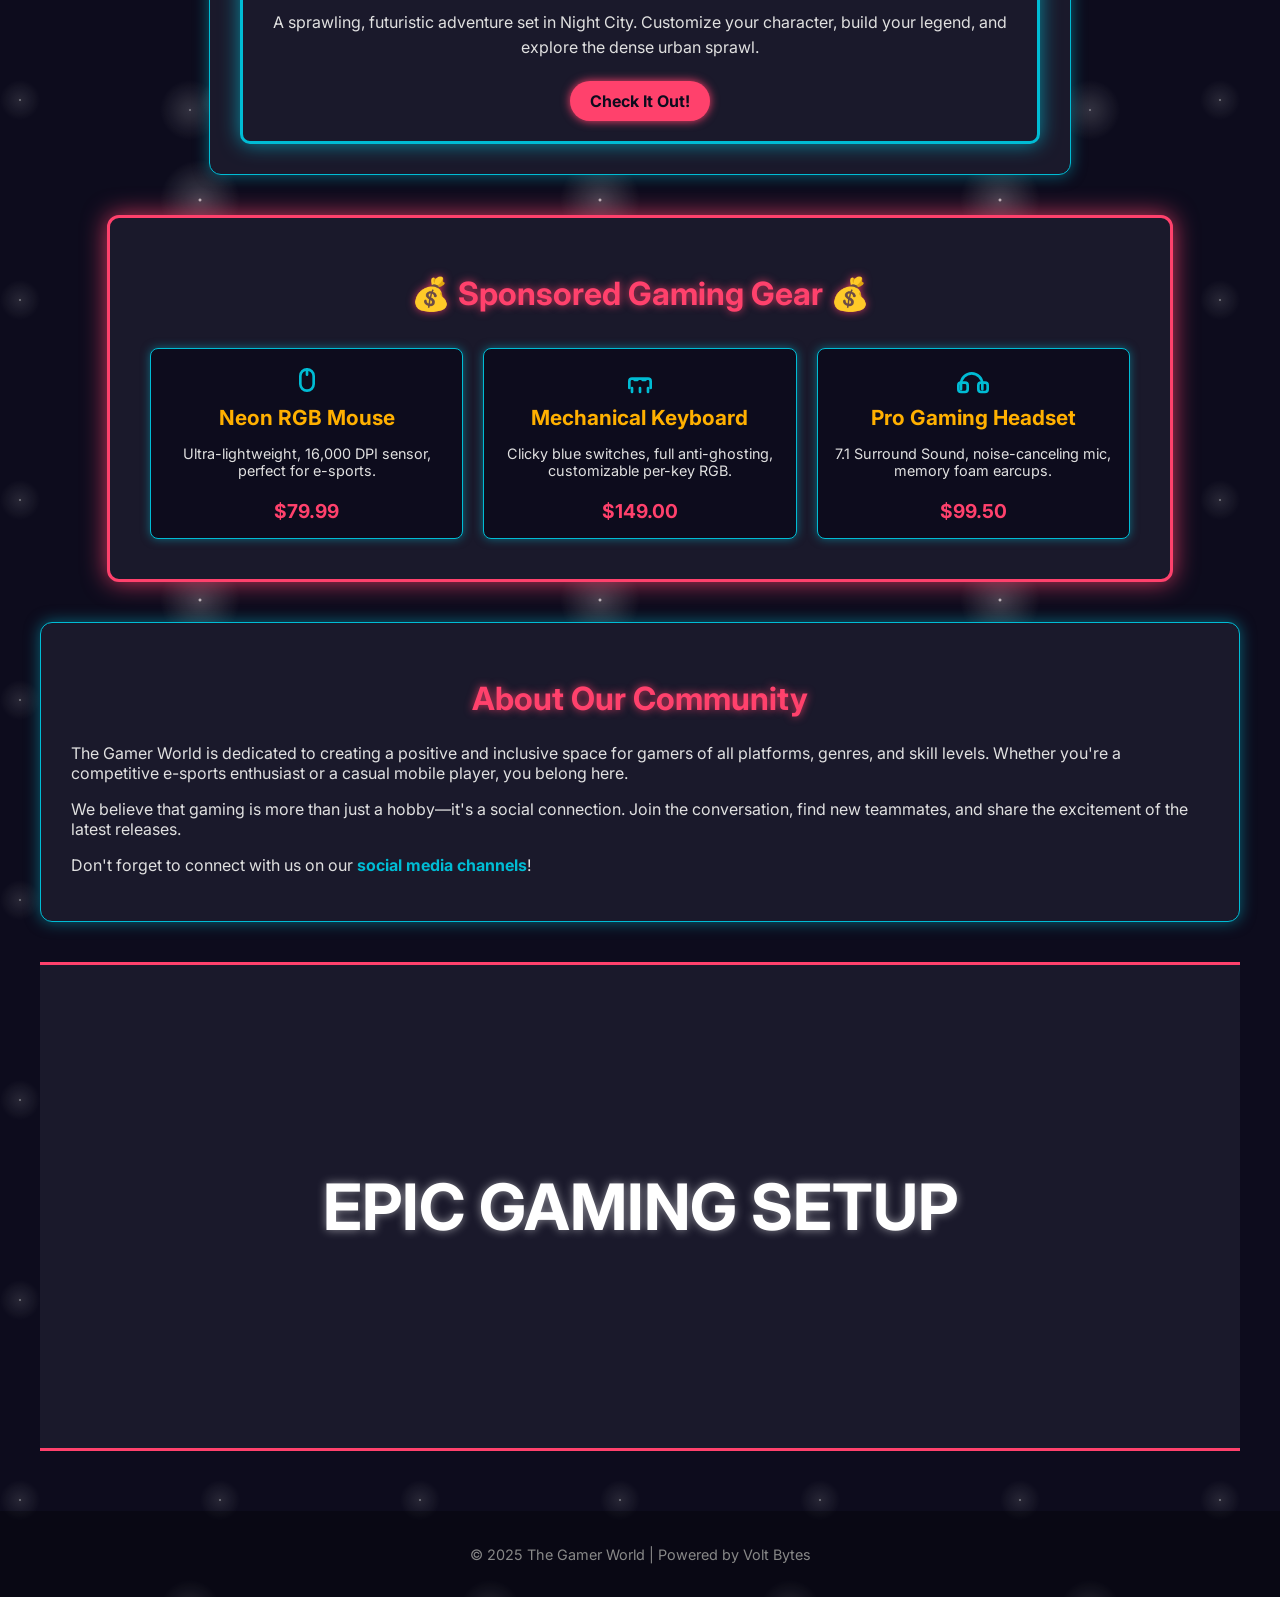
==== commit c6e5a724: "Updated website title to Master Byte Games" ====
--- a/index.html
+++ b/index.html
@@ -5,8 +5,8 @@
     <meta name="viewport" content="width=device-width, initial-scale=1.0">
     <title>The Gamer World</title>
     
-    <!-- FINAL Google Site Verification Tag (Simplest Method) -->
-    <meta name="google-site-verification" content="vQIybwmgZZuK87jZoPTFZIH_sVvdcBp50T0auGF4S3E" />
+    <!-- LATEST Google Site Verification Tag from Search Console -->
+    <meta name="google-site-verification" content="-rtenu9GMcG8TTolNWi5XGW_yTindL6GAB4jVnTkcYY" />
     <!-- End Google Site Verification Tag -->
     
     <link rel="stylesheet" href="styles.css">
@@ -33,7 +33,7 @@
             <button id="ad-close-button" class="ad-close-button">X</button>
             <h3>STOP SCROLLING!</h3>
             <p>You've won a free, exclusive, limited-edition RGB Gaming Chair!</p>
-            <a href="#" class="ad-cta">CLAIM YOUR PRIZE NOW!</a>
+            <a href="#" class="ad-cta">CLAIM YOUR PRIZE NOW SO YOU ARE COMFORTABLE!!!</a>
         </div>
     </div>
 
@@ -115,7 +115,7 @@
     </main>
 
     <footer>
-        <p>&copy; 2025 The Gamer World | Powered by Awesome Gamers</p>
+        <p>&copy; 2025 The Gamer World | Powered by Volt Bytes</p>
     </footer>
 
     <script src="game.js"></script>
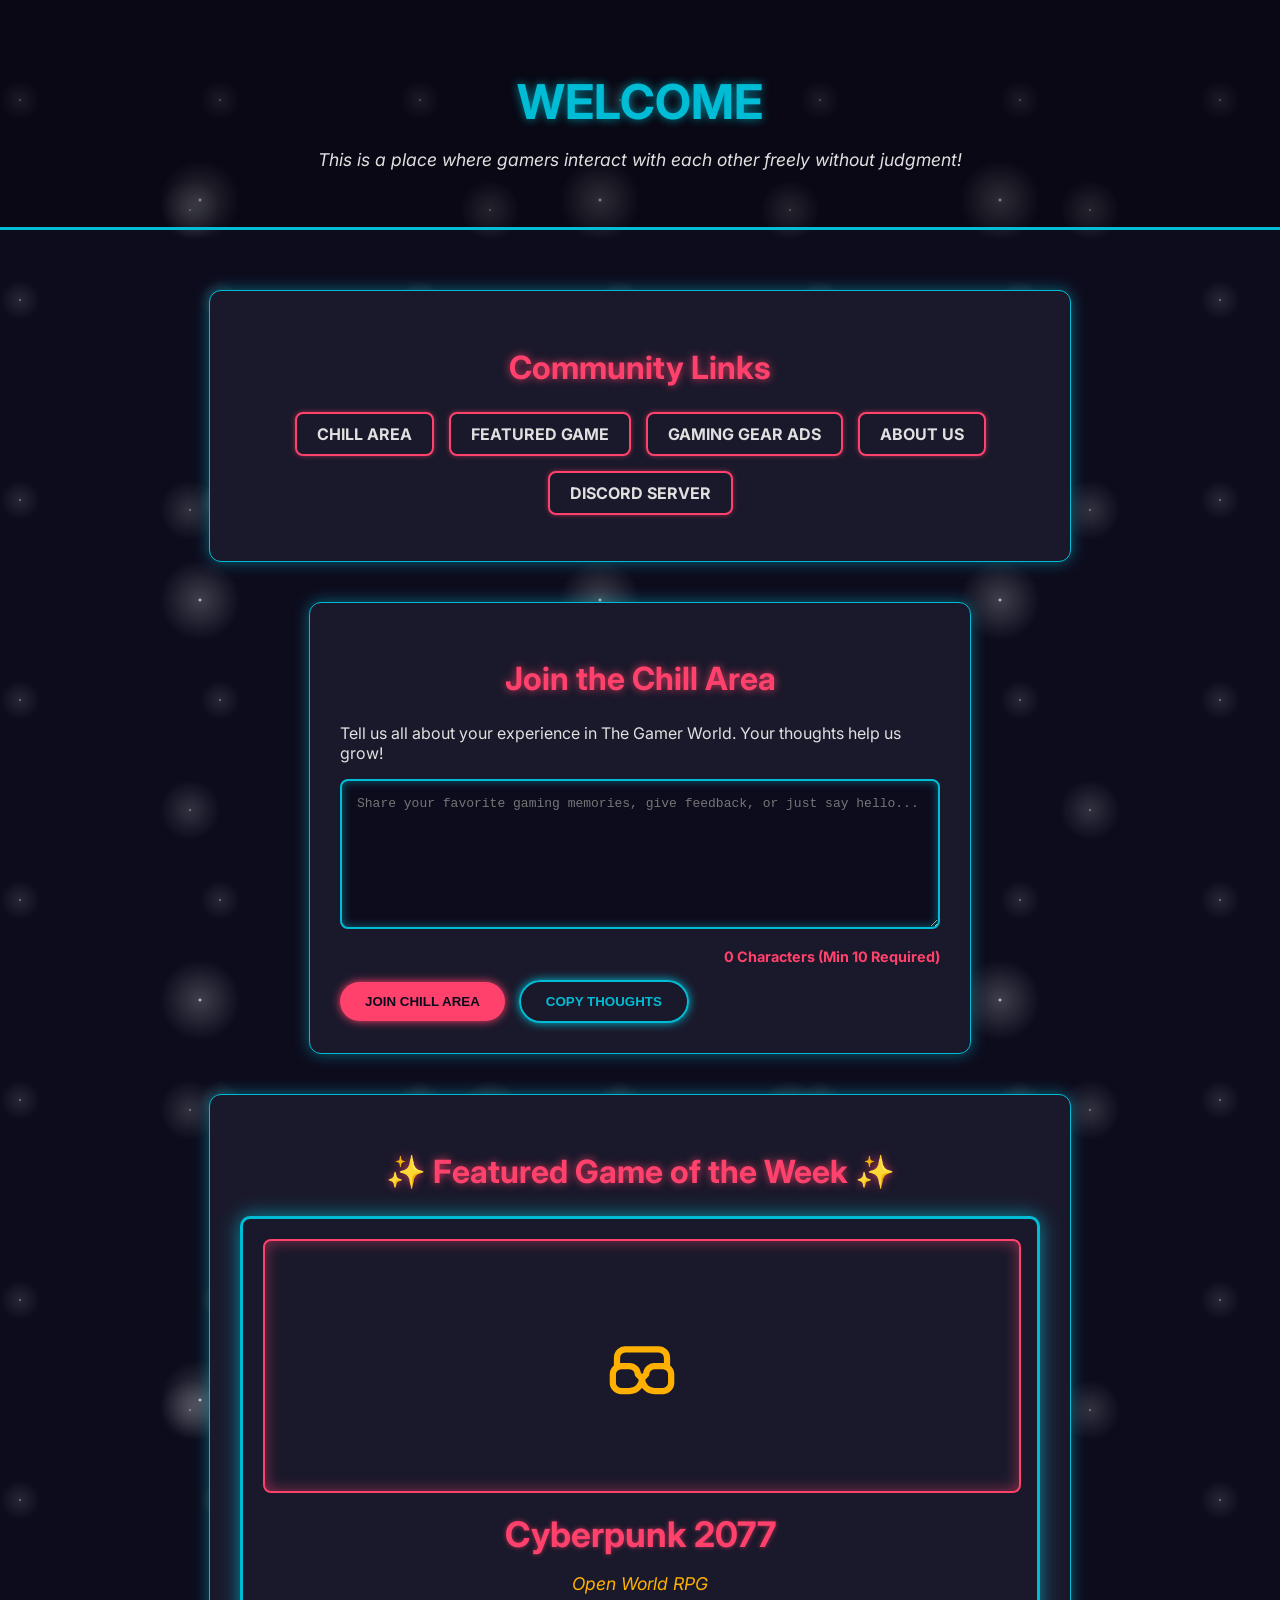
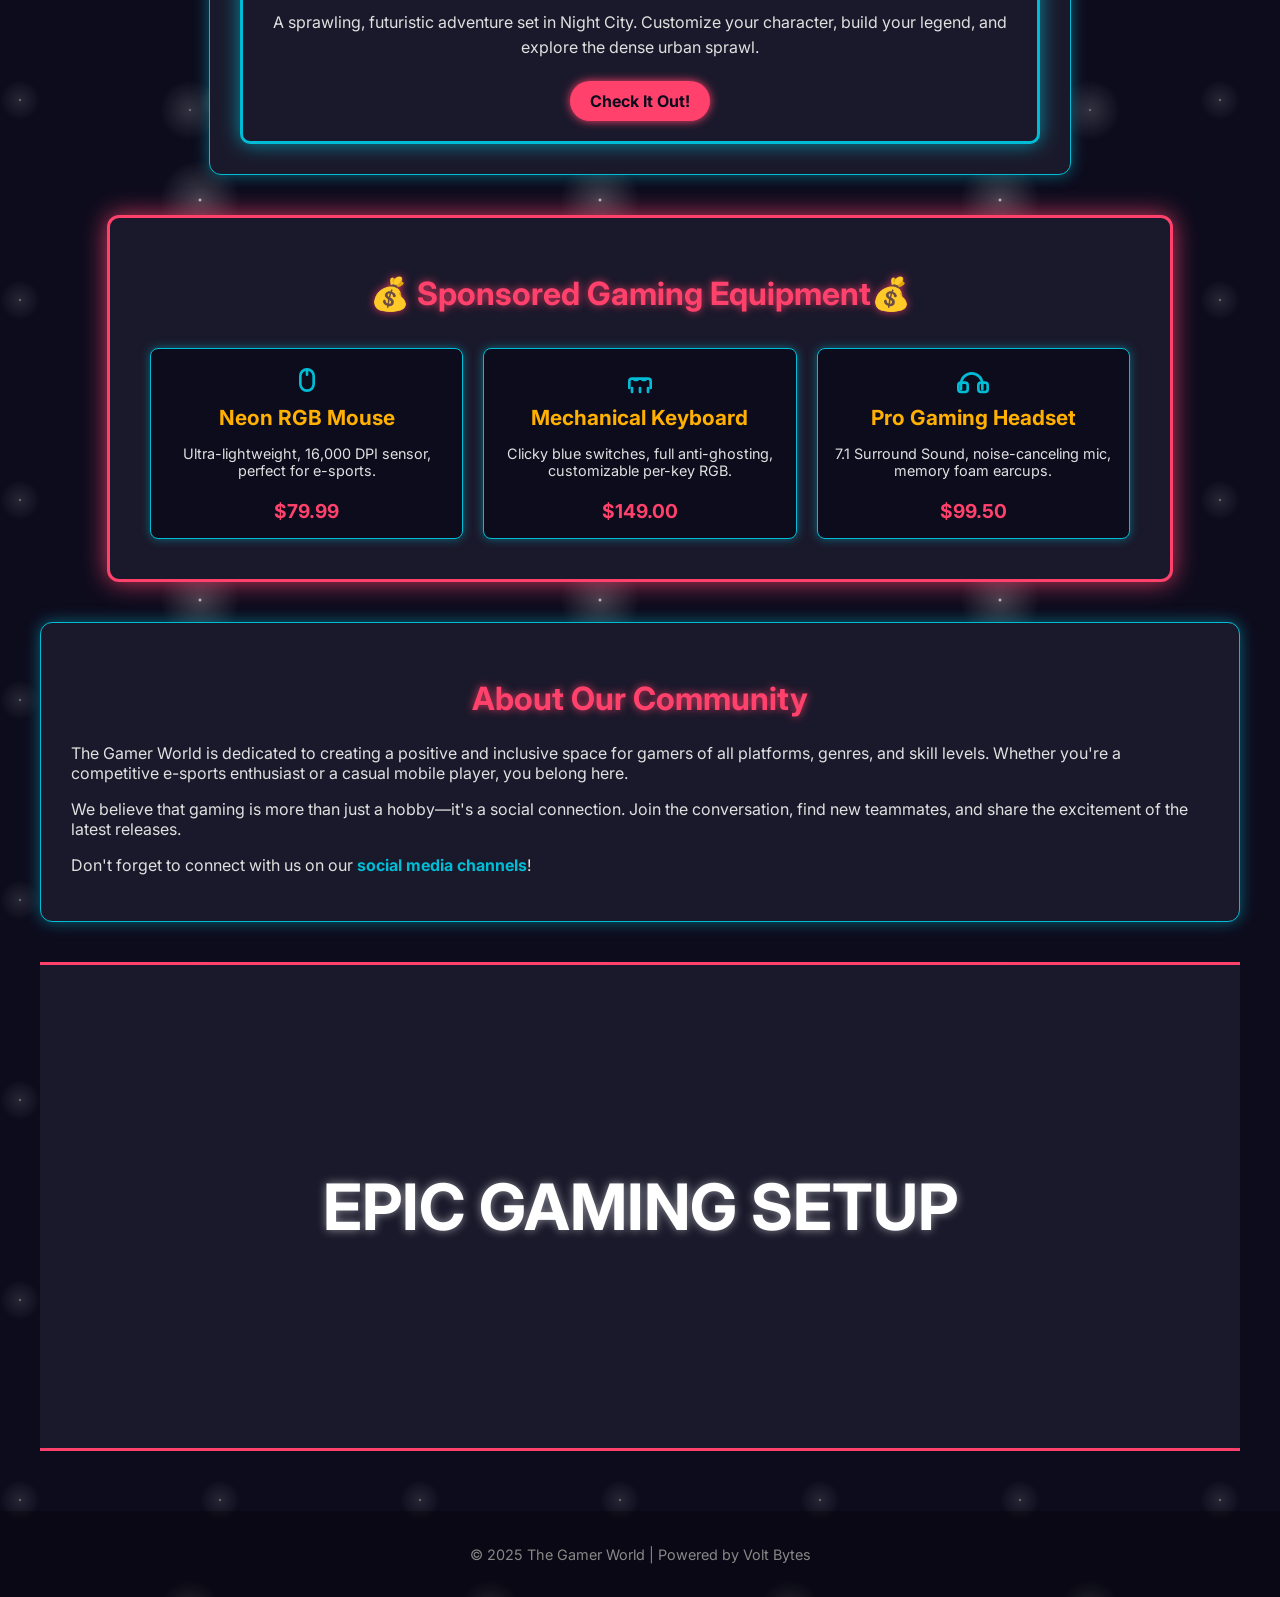
==== commit b9b1e154: "Updated the site" ====
--- a/index.html
+++ b/index.html
@@ -93,7 +93,7 @@
         
         <!-- Gaming Gear Ads Section (New) -->
         <section id="gaming-gear-ads" class="ads-section">
-            <h2 class="section-title">💰 Sponsored Gaming Gear 💰</h2>
+            <h2 class="section-title">💰 Sponsored Gaming Equipment💰</h2>
             <div id="ad-container" class="ad-container">
                 <!-- Ad Content will be dynamically inserted here by game.js -->
             </div>
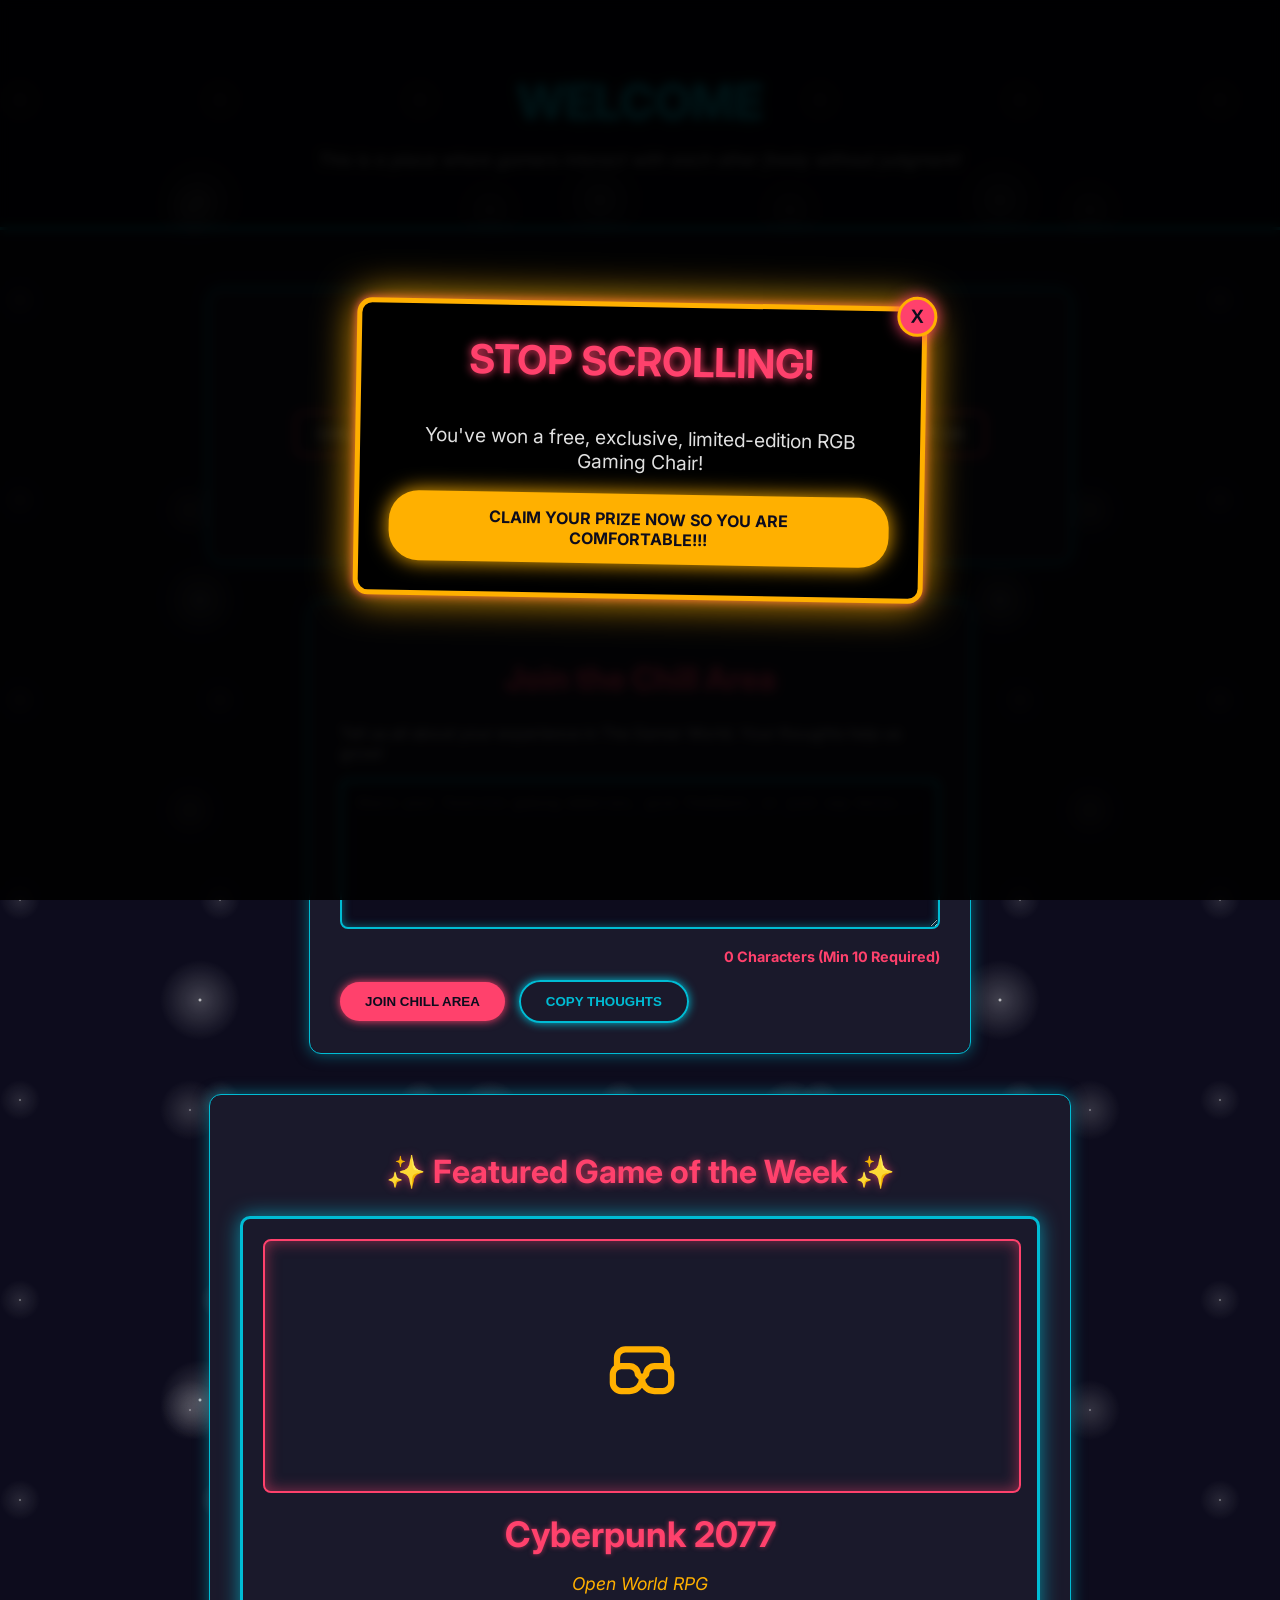
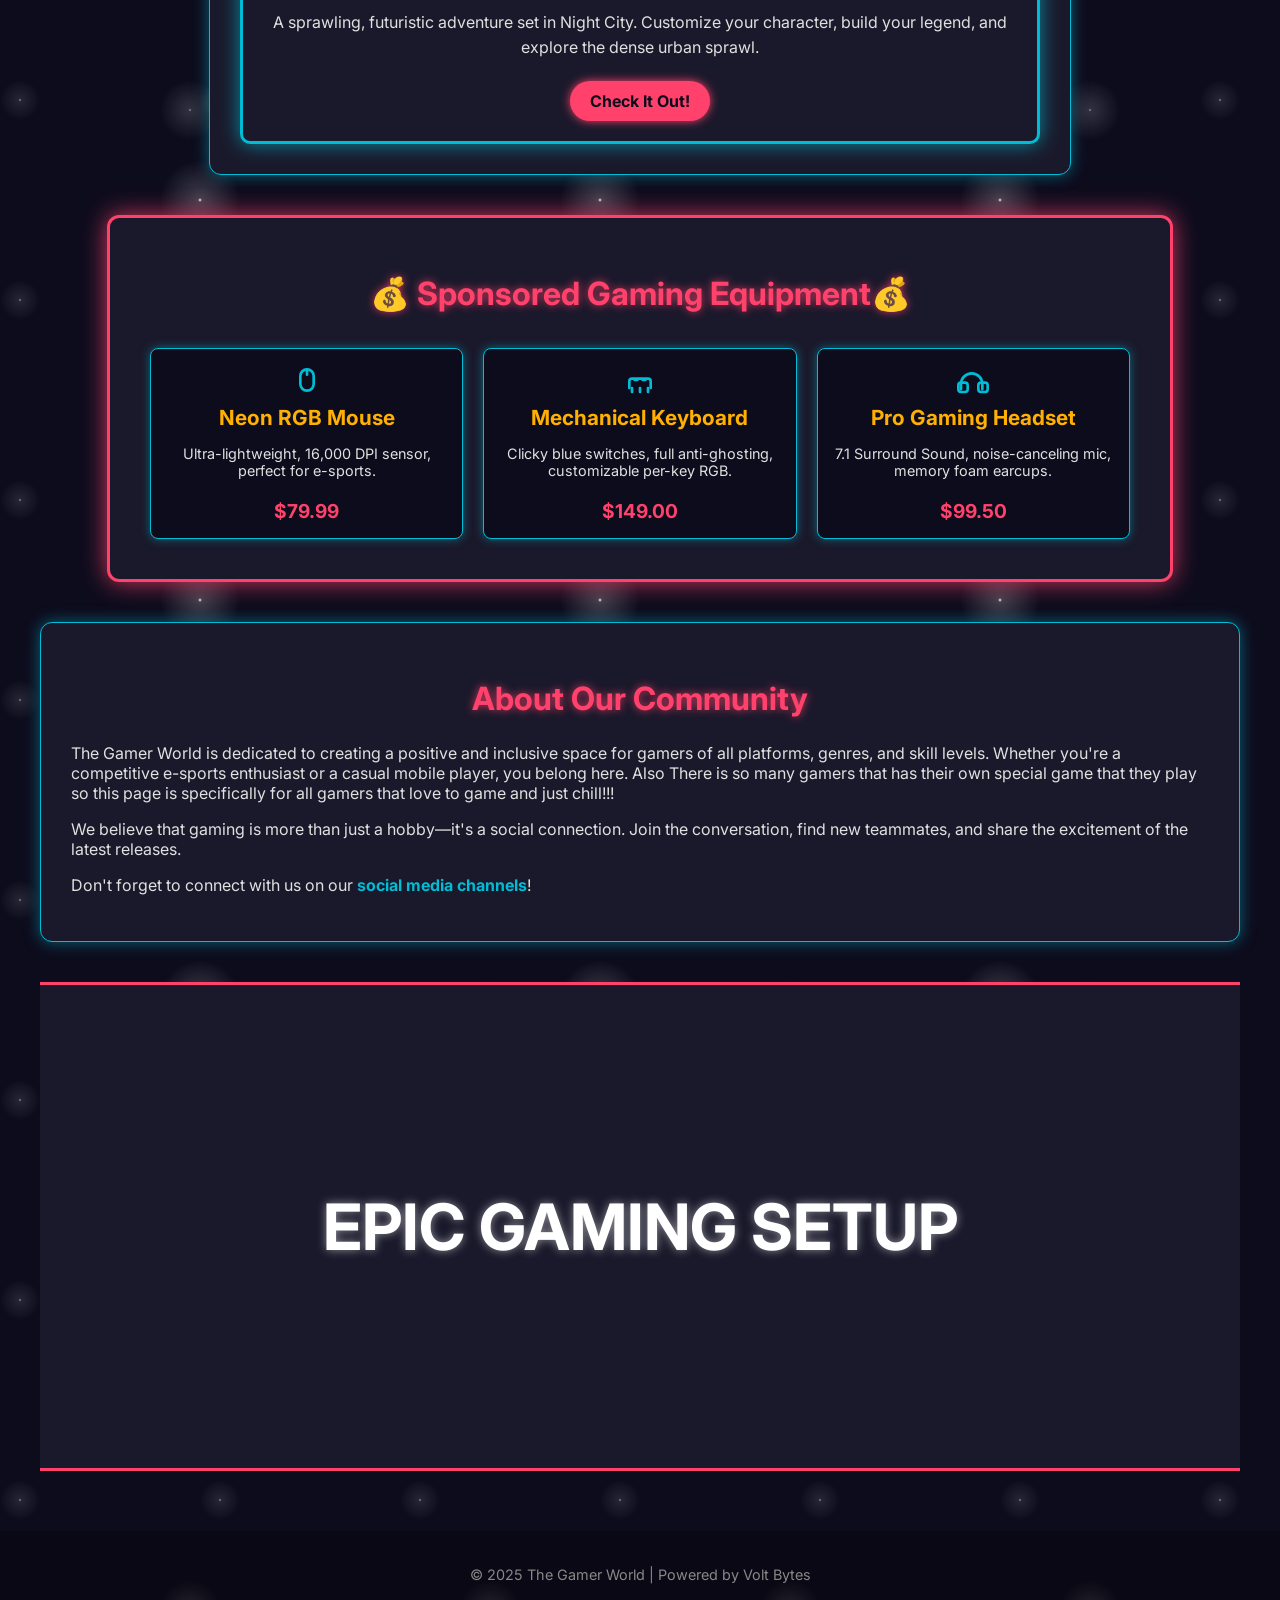
==== commit d7b25a63: "CHange paragraph in about section and fix link to twitter and change ad section title" ====
--- a/index.html
+++ b/index.html
@@ -102,7 +102,9 @@
         <!-- About Community Section -->
         <section id="about-community" class="about-community">
             <h2 class="section-title">About Our Community</h2>
-            <p>The Gamer World is dedicated to creating a positive and inclusive space for gamers of all platforms, genres, and skill levels. Whether you're a competitive e-sports enthusiast or a casual mobile player, you belong here.</p>
+            <p>The Gamer World is dedicated to creating a positive and inclusive space for gamers of all platforms, genres, and skill levels. Whether you're a competitive e-sports enthusiast or a casual mobile player, you belong here.
+                Also There is so many gamers that has their own special game that they play so this page is specifically for all gamers that love to game and just chill!!!
+            </p>
             <p>We believe that gaming is more than just a hobby—it's a social connection. Join the conversation, find new teammates, and share the excitement of the latest releases.</p>
             <p>Don't forget to connect with us on our <a href="https://twitter.com/TheGamerWorld" target="_blank" class="inline-link">social media channels</a>!</p>
         </section>
